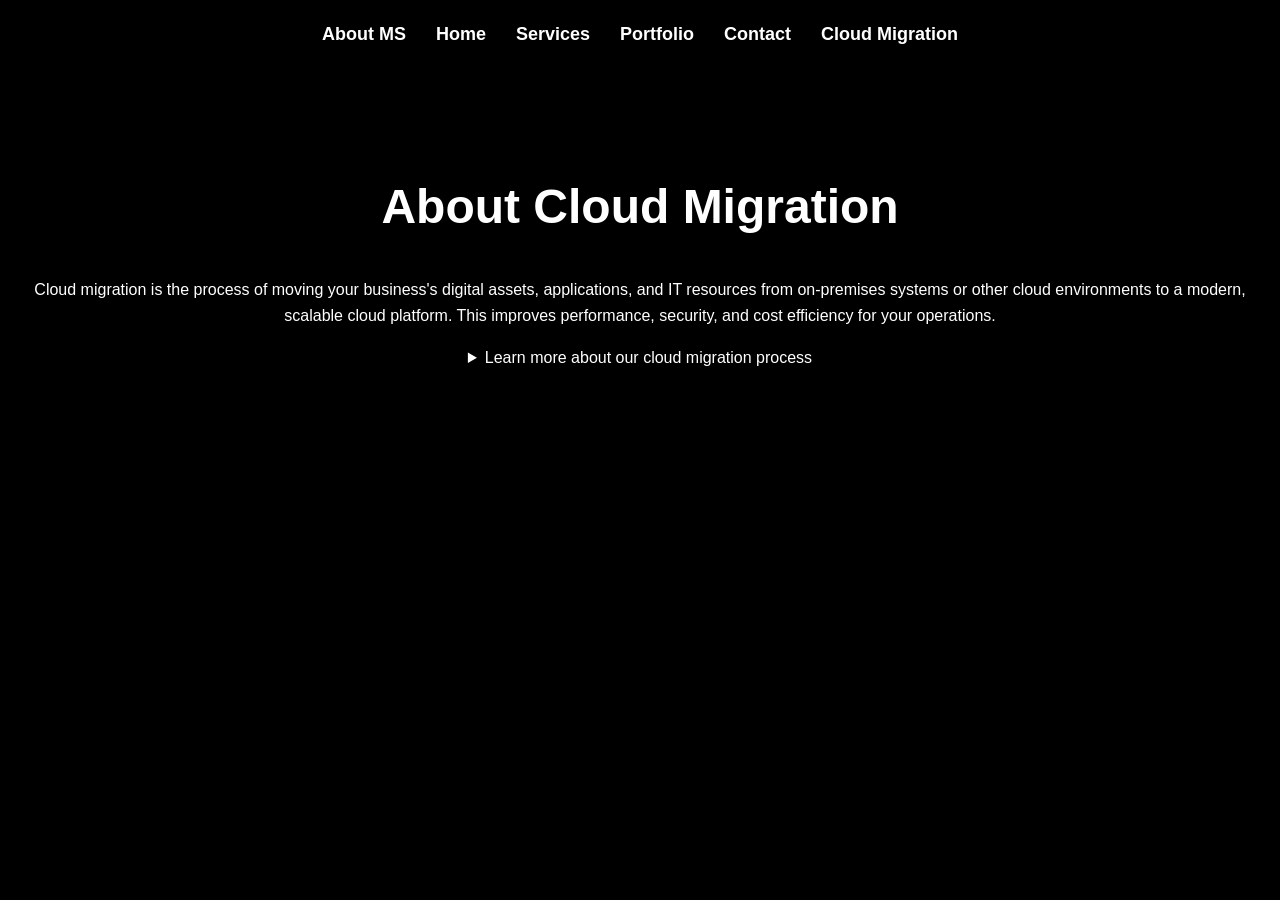
==== about-cloud-migration.html @ a7de7598 "about-cloud-migration.html" ====
<!DOCTYPE html>
<html lang="en">
<head>
  <meta charset="UTF-8">
  <meta name="viewport" content="width=device-width, initial-scale=1.0">
  <title>About Cloud Migration - Mandviya Systems</title>
  <link rel="icon" href="favicon.png" type="image/png">
  <link rel="stylesheet" href="styles.css">
  <!-- Font Awesome for future icons -->
  <link rel="stylesheet" href="https://cdnjs.cloudflare.com/ajax/libs/font-awesome/6.5.1/css/all.min.css">
  <!-- AOS CSS -->
  <link href="https://cdn.jsdelivr.net/npm/aos@2.3.4/dist/aos.css" rel="stylesheet">
</head>
<body>

  <!-- Navigation -->
  <header>
    <nav class="navbar">
      <ul>
        <li><a href="about-ms.html">About MS</a></li>
        <li><a href="index.html">Home</a></li>
        <li><a href="services.html">Services</a></li>
        <li><a href="portfolio.html">Portfolio</a></li>
        <li><a href="contact.html">Contact</a></li>
        <li><a href="about-cloud-migration.html" class="active">Cloud Migration</a></li>
      </ul>
    </nav>
  </header>

  <!-- About Cloud Migration Section -->
  <section id="about-cloud" data-aos="fade-up">
    <h1 class="section-title">About Cloud Migration</h1>

    <!-- Short Summary -->
    <p data-aos="fade-up" data-aos-delay="100">
      Cloud migration is the process of moving your business's digital assets, applications, and IT resources 
      from on-premises systems or other cloud environments to a modern, scalable cloud platform. 
      This improves performance, security, and cost efficiency for your operations.
    </p>

    <!-- Detailed Explanation -->
    <details data-aos="fade-up" data-aos-delay="200">
      <summary>Learn more about our cloud migration process</summary>
      <div class="cloud-migration-details">
        <h3>Step 1: Assessment</h3>
        <p>We analyze your current IT environment, workloads, and business needs to create a tailored migration plan.</p>

        <h3>Step 2: Planning & Strategy</h3>
        <p>We design a step-by-step migration roadmap, selecting the right cloud platform and defining security measures.</p>

        <h3>Step 3: Migration & Testing</h3>
        <p>We securely transfer your applications and data to the cloud, thoroughly testing performance, compatibility, and security.</p>

        <h3>Step 4: Optimization & Monitoring</h3>
        <p>After migration, we fine-tune your cloud setup for cost efficiency and performance, while monitoring systems for ongoing reliability.</p>
      </div>
    </details>
  </section>

  <!-- AOS JS -->
  <script src="https://cdn.jsdelivr.net/npm/aos@2.3.4/dist/aos.js"></script>
  <script>
    document.addEventListener("DOMContentLoaded", function() {
      AOS.init({
        duration: 800,
        once: true
      });
      AOS.refresh();
    });
  </script>

</body>
</html>
---- styles.css ----
/* General Styles */
body {
  margin: 0;
  font-family: Arial, sans-serif;
  background-color: #000;
  color: #fff;
  line-height: 1.6;
}

/* Headings */
h1, h2, h3, h4, h5, h6 {
  color: #fff;
}

/* Navbar */
.navbar ul {
  list-style: none;
  display: flex;
  justify-content: center;
  gap: 30px;
  padding: 20px 0;
  margin: 0;
}

.navbar ul li a {
  text-decoration: none;
  color: #fff;
  font-weight: bold;
  font-size: 18px;
}

.navbar ul li a:hover {
  text-decoration: underline;
}

/* Sections */
section {
  padding: 60px 20px;
  text-align: center;
}

/* Section Titles */
.section-title {
  font-size: 3rem;
  font-weight: bold;
  margin-bottom: 1rem;
  display: inline-block;
  animation: splash 0.8s ease-out;
}

/* Splash animation */
@keyframes splash {
  0% {
    transform: scale(0.6) translateY(-40px);
    opacity: 0.5;
  }
  60% {
    transform: scale(1.1) translateY(10px);
    opacity: 1;
  }
  100% {
    transform: scale(1) translateY(0);
    opacity: 1;
  }
}

/* Services Container */
.services-container {
  display: flex;
  flex-wrap: wrap;
  justify-content: center;
  gap: 20px;
}

/* ✅ CLICKABLE SERVICE CARDS (FIXED) */
.service-card {
  display: block; /* makes full card clickable */
  background-color: #111;
  padding: 20px 30px;
  border-radius: 10px;

  color: #fff;
  text-decoration: none;
  font-weight: bold;
  text-align: center;

  cursor: pointer;

  /* animation */
  animation: fadeUp 0.8s ease-out;

  /* smooth hover */
  transition: transform 0.2s, box-shadow 0.2s, background-color 0.2s;
}

/* Hover bounce */
.service-card:hover {
  background-color: #222;
  animation: hoverBounce 0.5s ease;
  box-shadow: 0 10px 20px rgba(0,0,0,0.3);
}

/* Bounce animation */
@keyframes hoverBounce {
  0% {
    transform: scale(1) translateY(0);
  }
  40% {
    transform: scale(1.1) translateY(-8px);
  }
  70% {
    transform: scale(0.95) translateY(4px);
  }
  100% {
    transform: scale(1) translateY(0);
  }
}

/* CTA Button */
.cta-button {
  display: inline-block;
  background-color: #1e1e1e;
  color: #fff;
  padding: 15px 25px;
  border-radius: 10px;
  text-decoration: none;
  font-weight: bold;
  margin-top: 15px;

  animation: fadeUp 1s ease-out;
  transition: transform 0.2s, box-shadow 0.2s;
}

.cta-button:hover {
  background-color: #222;
  animation: hoverBounce 0.5s ease;
}

/* Portfolio links */
.portfolio-link {
  display: block;
  margin: 10px 0;
  color: #fff;
  text-decoration: none;
  font-weight: bold;
  animation: fadeUp 1s ease-out;
}

.portfolio-link:hover {
  color: #ccc;
}

/* Social links */
.social-links a {
  color: #fff;
  text-decoration: none;
  margin-right: 20px;
  font-weight: bold;
}

.social-links a:hover {
  color: #ccc;
}

/* Forms */
form {
  max-width: 500px;
  margin: auto;
  display: flex;
  flex-direction: column;
  gap: 15px;
}

input, textarea {
  padding: 10px;
  background: #111;
  border: 1px solid #fff;
  color: #fff;
}

button {
  padding: 12px;
  background: #fff;
  color: #000;
  font-weight: bold;
  cursor: pointer;
}

button:hover {
  background: #ccc;
}

/* Fade-up animation */
@keyframes fadeUp {
  from {
    opacity: 0;
    transform: translateY(40px);
  }
  to {
    opacity: 1;
    transform: translateY(0);
  }
}
/* Founder image */
.about-pic {
  width: 200px;       /* sets a reasonable size */
  height: auto;       /* keeps the aspect ratio */
  border-radius: 10px; /* optional, makes it look nicer */
  object-fit: cover;  /* prevents distortion if image aspect changes */
}

/* Founder section container */
.founder-content {
  display: flex;           /* side-by-side layout */
  align-items: center;     /* vertical alignment */
  justify-content: center; /* horizontal center */
  gap: 20px;               /* space between image and text */
  flex-wrap: wrap;         /* stacks on smaller screens */
}

/* Founder image */
.about-pic {
  width: 200px;       /* sets a fixed width */
  max-width: 100%;    /* ensures it never exceeds container */
  height: auto;       /* keeps aspect ratio */
  border-radius: 10px; 
  object-fit: cover;  /* prevents distortion */
}

/* Container for image + text */
.founder-content {
  display: flex;
  align-items: flex-start;   /* keeps text aligned nicely */
  justify-content: center;   /* centers horizontally */
  gap: 20px;                 /* spacing between image and text */
  flex-wrap: wrap;           /* stacks on mobile */
  max-width: 1000px;         /* optional: prevent container from stretching too much */
  margin: 0 auto;            /* center container in page */
}
.about-logo {
  display: block;
  margin: 10px auto;
  width: 180px;
  height: auto;
}

.about-logo-secondary {
  display: block;
  margin: 15px auto;
  width: 140px;
  height: auto;
  opacity: 0.9;
}
.home-logo {
  display: block;
  margin: 10px auto 20px auto; /* centers the logo */
  width: 200px; /* adjust size as needed */
  height: auto;
}
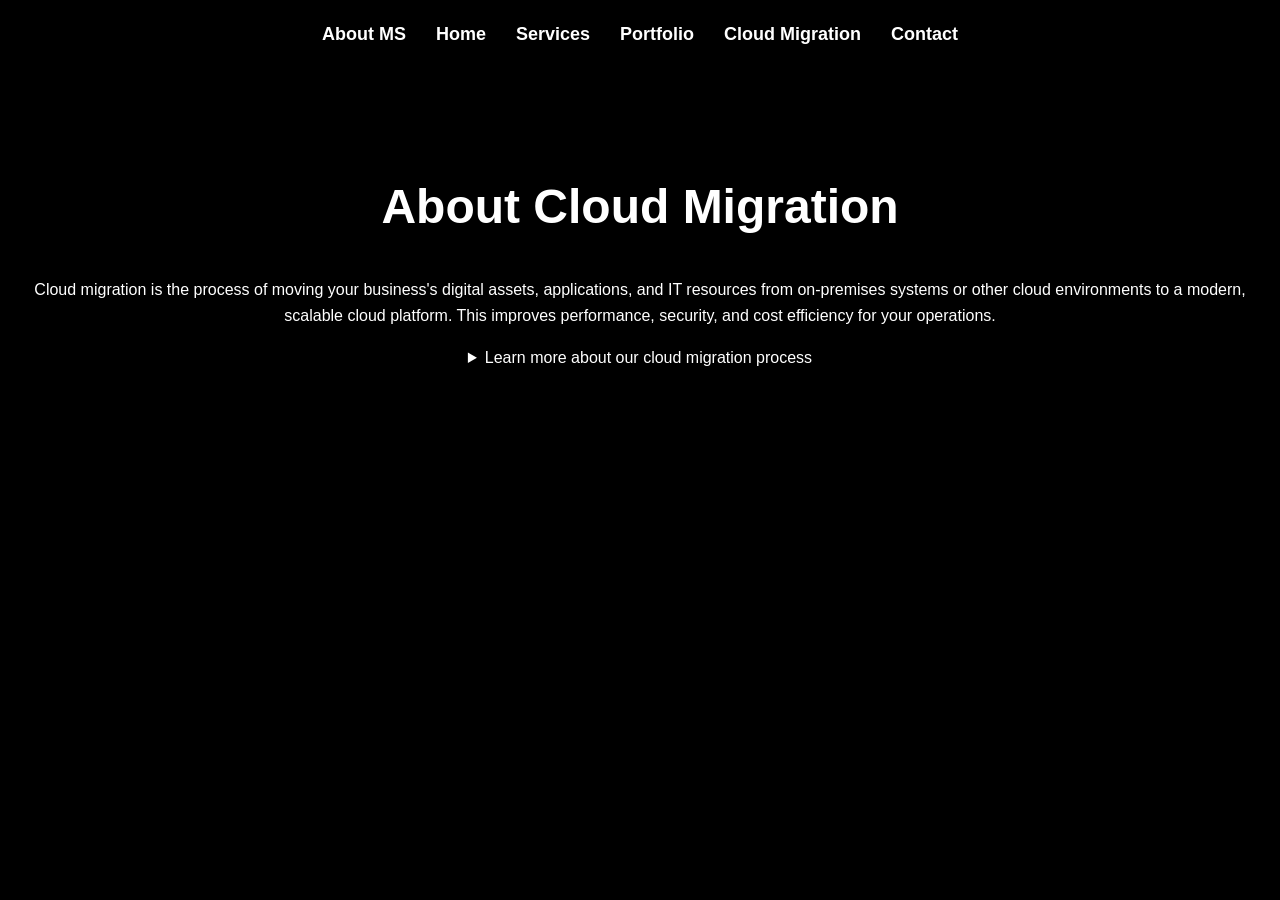
==== commit 106bfefd: "about-cloud-migration.html" ====
--- a/about-cloud-migration.html
+++ b/about-cloud-migration.html
@@ -21,8 +21,8 @@
         <li><a href="index.html">Home</a></li>
         <li><a href="services.html">Services</a></li>
         <li><a href="portfolio.html">Portfolio</a></li>
+        <li><a href="about-cloud-migration.html">Cloud Migration</a></li>
         <li><a href="contact.html">Contact</a></li>
-        <li><a href="about-cloud-migration.html" class="active">Cloud Migration</a></li>
       </ul>
     </nav>
   </header>
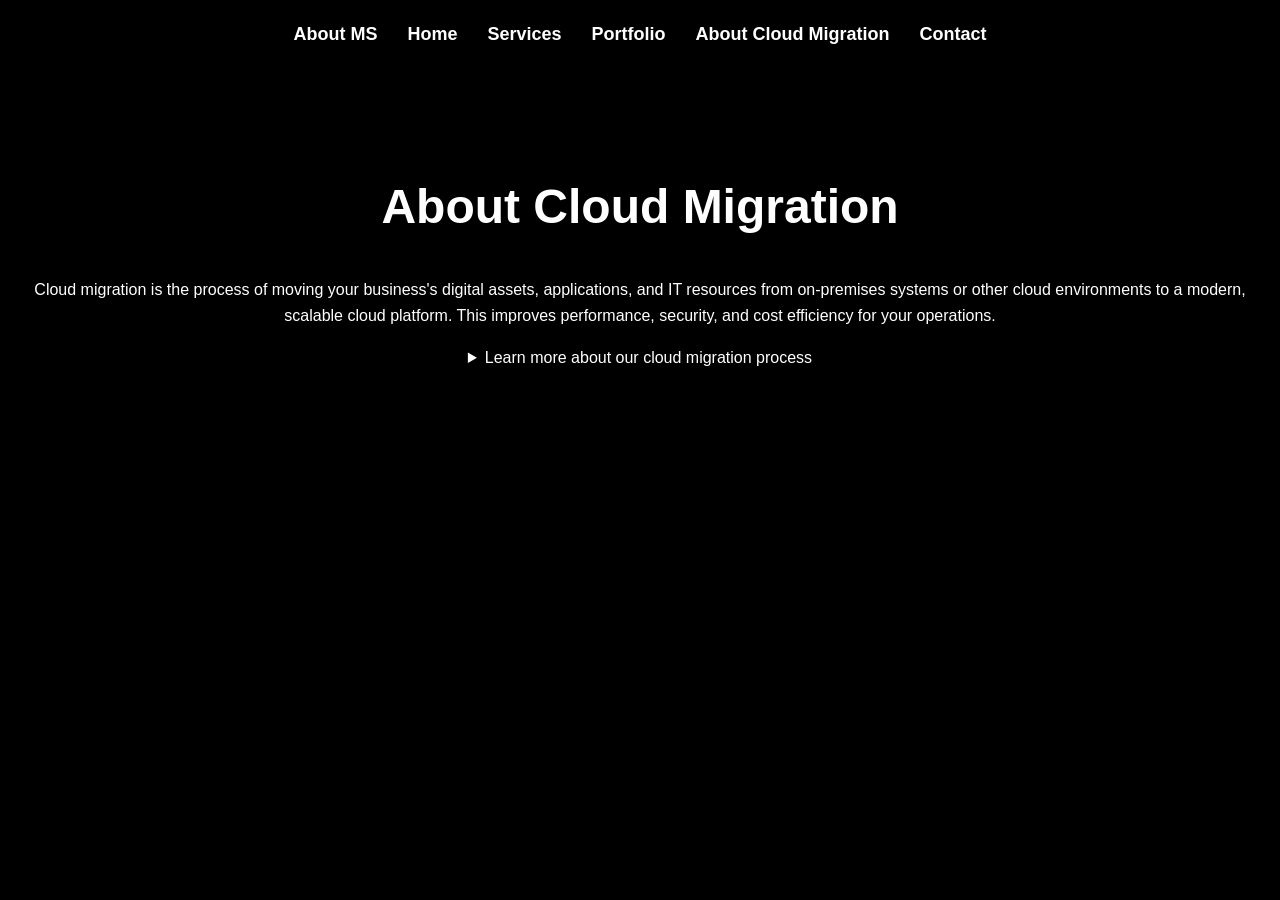
==== commit f3002a2d: "about-cloud-migration.html" ====
--- a/about-cloud-migration.html
+++ b/about-cloud-migration.html
@@ -21,7 +21,7 @@
         <li><a href="index.html">Home</a></li>
         <li><a href="services.html">Services</a></li>
         <li><a href="portfolio.html">Portfolio</a></li>
-        <li><a href="about-cloud-migration.html">Cloud Migration</a></li>
+        <li><a href="about-cloud-migration.html"> About Cloud Migration</a></li>
         <li><a href="contact.html">Contact</a></li>
       </ul>
     </nav>
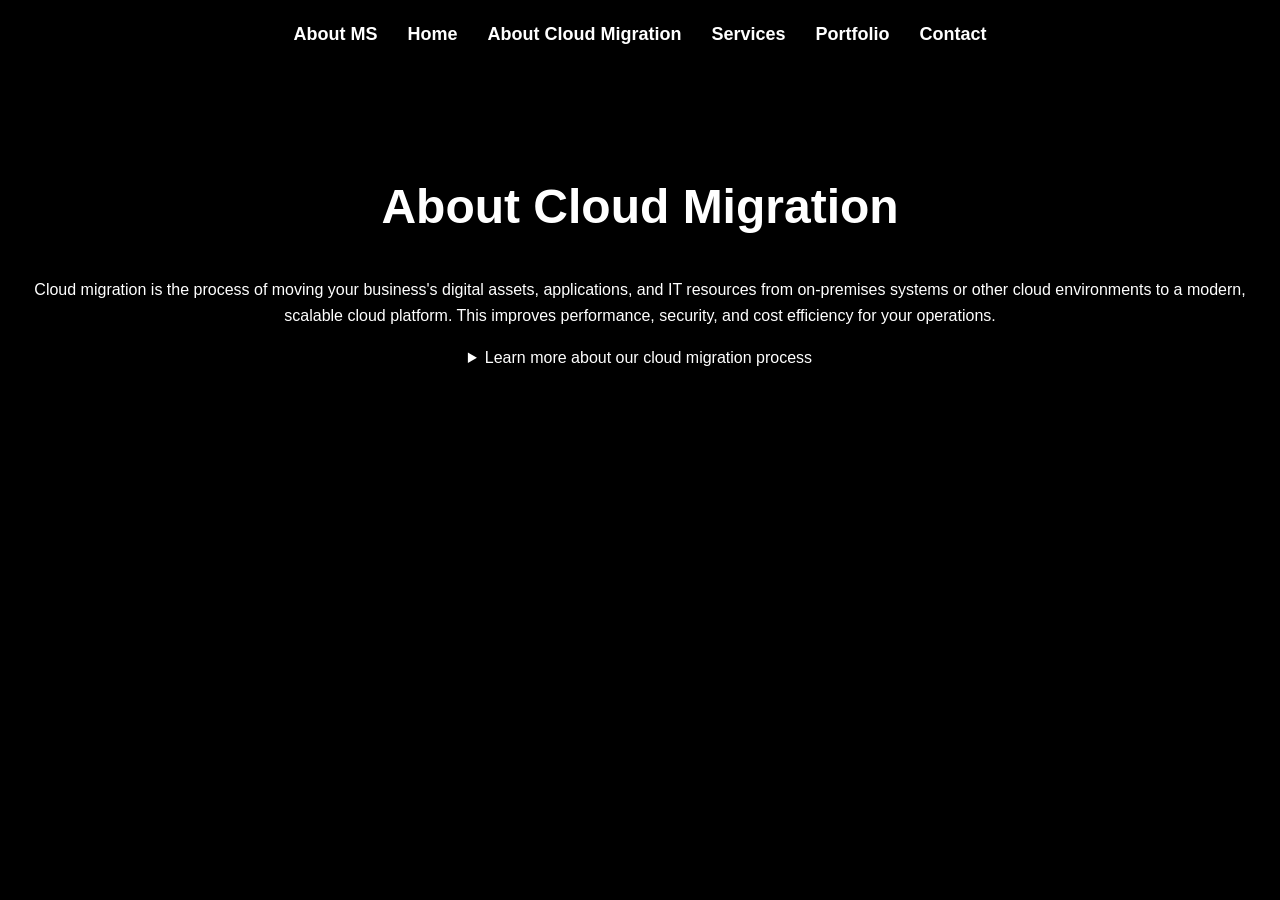
==== commit bfd2d335: "about-cloud-migration.html" ====
--- a/about-cloud-migration.html
+++ b/about-cloud-migration.html
@@ -19,9 +19,9 @@
       <ul>
         <li><a href="about-ms.html">About MS</a></li>
         <li><a href="index.html">Home</a></li>
+        <li><a href="about-cloud-migration.html"> About Cloud Migration</a></li>
         <li><a href="services.html">Services</a></li>
         <li><a href="portfolio.html">Portfolio</a></li>
-        <li><a href="about-cloud-migration.html"> About Cloud Migration</a></li>
         <li><a href="contact.html">Contact</a></li>
       </ul>
     </nav>
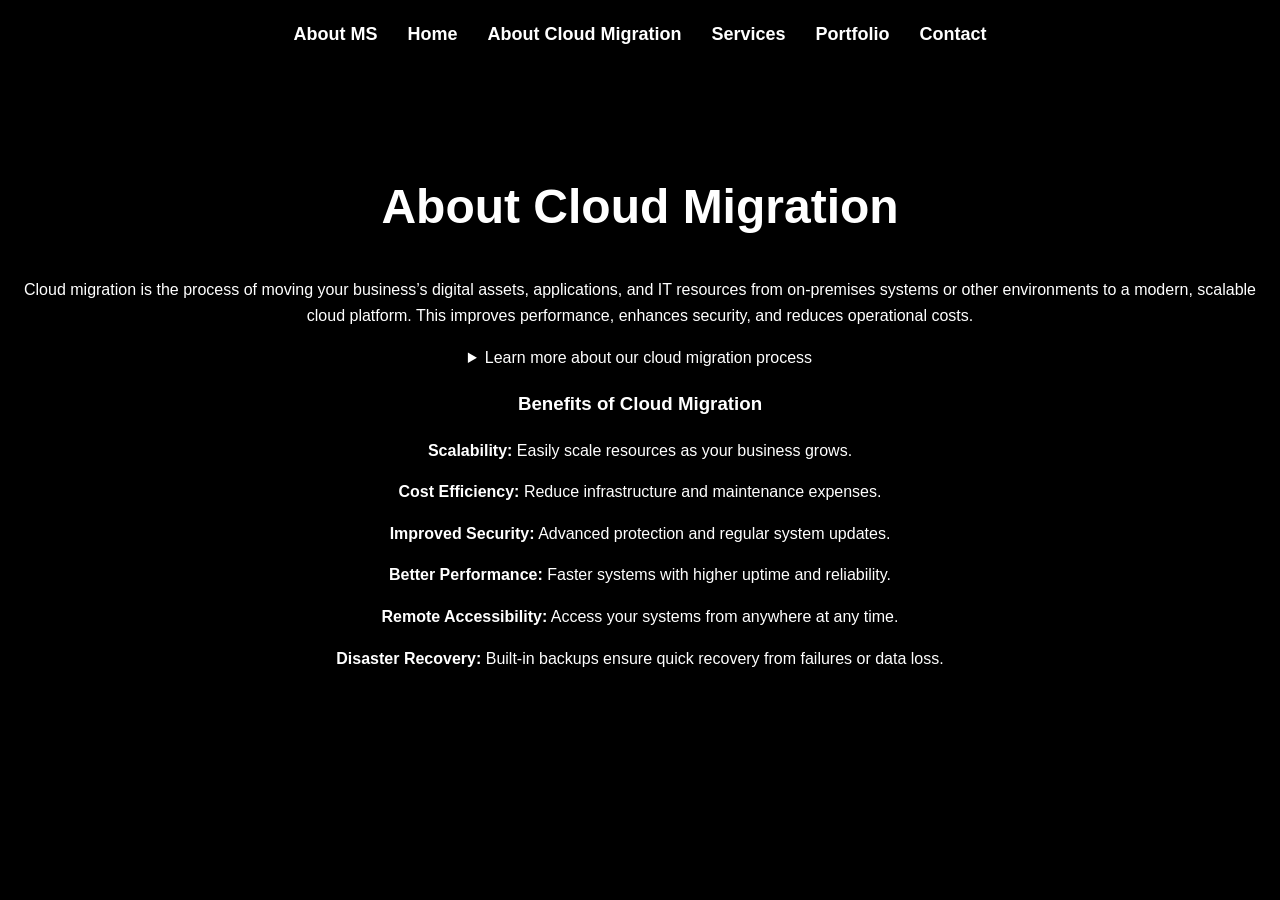
==== commit 7edaa7b4: "about-cloud-migration.html" ====
--- a/about-cloud-migration.html
+++ b/about-cloud-migration.html
@@ -6,68 +6,84 @@
   <title>About Cloud Migration - Mandviya Systems</title>
   <link rel="icon" href="favicon.png" type="image/png">
   <link rel="stylesheet" href="styles.css">
-  <!-- Font Awesome for future icons -->
   <link rel="stylesheet" href="https://cdnjs.cloudflare.com/ajax/libs/font-awesome/6.5.1/css/all.min.css">
-  <!-- AOS CSS -->
   <link href="https://cdn.jsdelivr.net/npm/aos@2.3.4/dist/aos.css" rel="stylesheet">
 </head>
 <body>
 
-  <!-- Navigation -->
-  <header>
-    <nav class="navbar">
-      <ul>
-        <li><a href="about-ms.html">About MS</a></li>
-        <li><a href="index.html">Home</a></li>
-        <li><a href="about-cloud-migration.html"> About Cloud Migration</a></li>
-        <li><a href="services.html">Services</a></li>
-        <li><a href="portfolio.html">Portfolio</a></li>
-        <li><a href="contact.html">Contact</a></li>
-      </ul>
-    </nav>
-  </header>
+<!-- Navigation -->
+<header>
+  <nav class="navbar">
+    <ul>
+      <li><a href="about-ms.html">About MS</a></li>
+      <li><a href="index.html">Home</a></li>
+      <li><a href="about-cloud-migration.html" class="active">About Cloud Migration</a></li>
+      <li><a href="services.html">Services</a></li>
+      <li><a href="portfolio.html">Portfolio</a></li>
+      <li><a href="contact.html">Contact</a></li>
+    </ul>
+  </nav>
+</header>
 
-  <!-- About Cloud Migration Section -->
-  <section id="about-cloud" data-aos="fade-up">
-    <h1 class="section-title">About Cloud Migration</h1>
+<!-- Cloud Migration Section -->
+<section id="about-cloud" data-aos="fade-up">
+  <h1 class="section-title">About Cloud Migration</h1>
 
-    <!-- Short Summary -->
-    <p data-aos="fade-up" data-aos-delay="100">
-      Cloud migration is the process of moving your business's digital assets, applications, and IT resources 
-      from on-premises systems or other cloud environments to a modern, scalable cloud platform. 
-      This improves performance, security, and cost efficiency for your operations.
-    </p>
+  <!-- Summary -->
+  <p data-aos="fade-up" data-aos-delay="100">
+    Cloud migration is the process of moving your business’s digital assets, applications, and IT resources 
+    from on-premises systems or other environments to a modern, scalable cloud platform. 
+    This improves performance, enhances security, and reduces operational costs.
+  </p>
 
-    <!-- Detailed Explanation -->
-    <details data-aos="fade-up" data-aos-delay="200">
-      <summary>Learn more about our cloud migration process</summary>
-      <div class="cloud-migration-details">
-        <h3>Step 1: Assessment</h3>
-        <p>We analyze your current IT environment, workloads, and business needs to create a tailored migration plan.</p>
+  <!-- Process Dropdown -->
+  <details data-aos="fade-up" data-aos-delay="200">
+    <summary>Learn more about our cloud migration process</summary>
 
-        <h3>Step 2: Planning & Strategy</h3>
-        <p>We design a step-by-step migration roadmap, selecting the right cloud platform and defining security measures.</p>
+    <div class="cloud-migration-details">
+      <h3>Step 1: Assessment</h3>
+      <p>We evaluate your current systems, workloads, and business requirements to build a tailored migration plan.</p>
 
-        <h3>Step 3: Migration & Testing</h3>
-        <p>We securely transfer your applications and data to the cloud, thoroughly testing performance, compatibility, and security.</p>
+      <h3>Step 2: Planning & Strategy</h3>
+      <p>A structured roadmap is created, selecting the right cloud platform and defining security and deployment strategies.</p>
 
-        <h3>Step 4: Optimization & Monitoring</h3>
-        <p>After migration, we fine-tune your cloud setup for cost efficiency and performance, while monitoring systems for ongoing reliability.</p>
-      </div>
-    </details>
-  </section>
+      <h3>Step 3: Migration & Testing</h3>
+      <p>Your data and applications are securely migrated and thoroughly tested to ensure performance and reliability.</p>
 
-  <!-- AOS JS -->
-  <script src="https://cdn.jsdelivr.net/npm/aos@2.3.4/dist/aos.js"></script>
-  <script>
-    document.addEventListener("DOMContentLoaded", function() {
-      AOS.init({
-        duration: 800,
-        once: true
-      });
-      AOS.refresh();
+      <h3>Step 4: Optimization & Monitoring</h3>
+      <p>We optimize your cloud environment for efficiency and continuously monitor systems to maintain performance and security.</p>
+    </div>
+  </details>
+
+  <!-- Benefits Section (SEPARATE) -->
+  <h3 data-aos="fade-up" data-aos-delay="300">Benefits of Cloud Migration</h3>
+
+  <div class="cloud-benefits" data-aos="fade-up" data-aos-delay="400">
+    <p><strong>Scalability:</strong> Easily scale resources as your business grows.</p>
+
+    <p><strong>Cost Efficiency:</strong> Reduce infrastructure and maintenance expenses.</p>
+
+    <p><strong>Improved Security:</strong> Advanced protection and regular system updates.</p>
+
+    <p><strong>Better Performance:</strong> Faster systems with higher uptime and reliability.</p>
+
+    <p><strong>Remote Accessibility:</strong> Access your systems from anywhere at any time.</p>
+
+    <p><strong>Disaster Recovery:</strong> Built-in backups ensure quick recovery from failures or data loss.</p>
+  </div>
+
+</section>
+
+<!-- AOS JS -->
+<script src="https://cdn.jsdelivr.net/npm/aos@2.3.4/dist/aos.js"></script>
+<script>
+  document.addEventListener("DOMContentLoaded", function() {
+    AOS.init({
+      duration: 800,
+      once: true
     });
-  </script>
+  });
+</script>
 
 </body>
 </html>
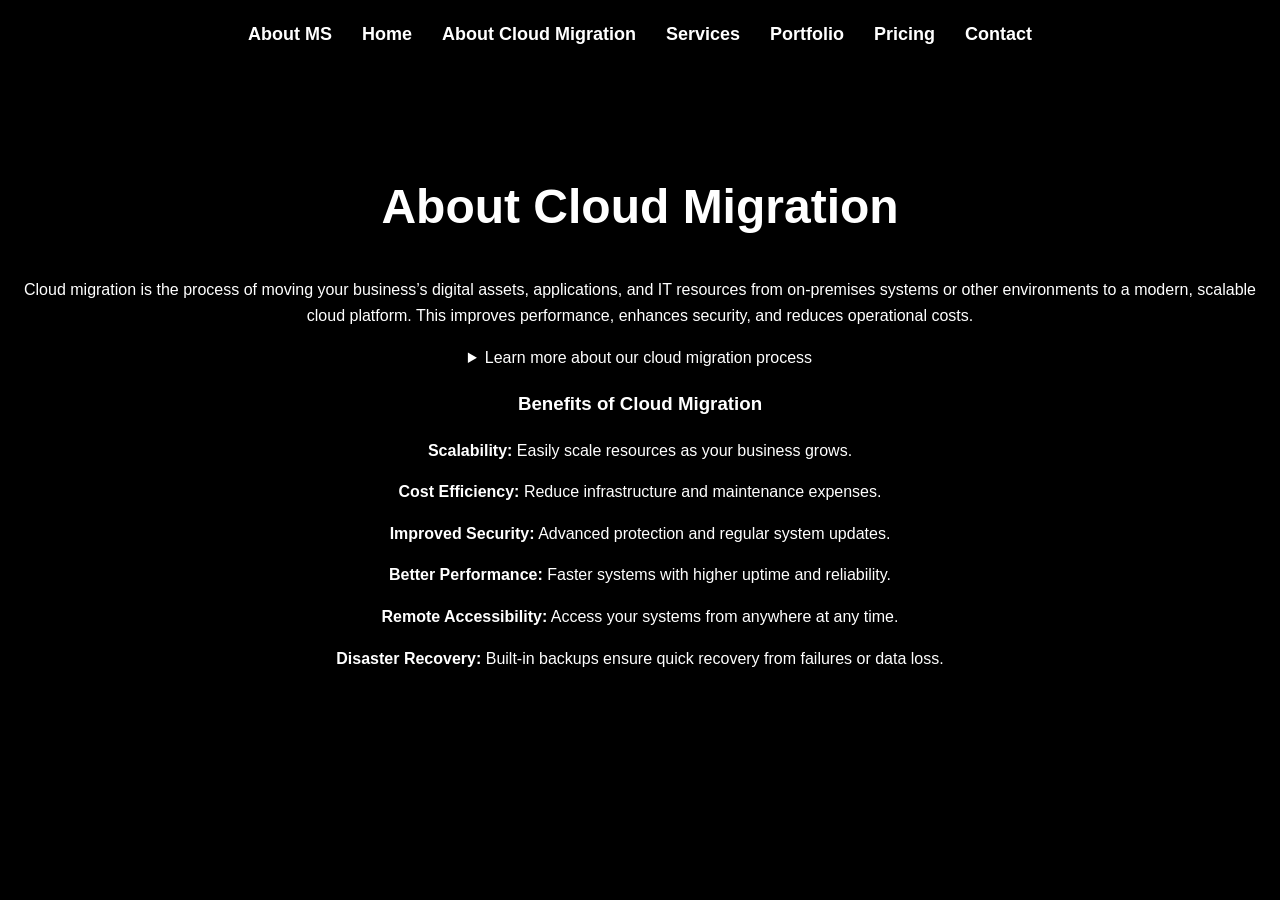
==== commit 67b24dd4: "about-cloud-migration.html" ====
--- a/about-cloud-migration.html
+++ b/about-cloud-migration.html
@@ -20,6 +20,7 @@
       <li><a href="about-cloud-migration.html" class="active">About Cloud Migration</a></li>
       <li><a href="services.html">Services</a></li>
       <li><a href="portfolio.html">Portfolio</a></li>
+       <li><a href="pricing.html" class="active">Pricing</a></li>
       <li><a href="contact.html">Contact</a></li>
     </ul>
   </nav>
--- a/styles.css
+++ b/styles.css
@@ -257,3 +257,26 @@
   width: 200px; /* adjust size as needed */
   height: auto;
 }
+.pricing-container {
+  display: flex;
+  flex-wrap: wrap;
+  justify-content: center;
+  gap: 20px;
+}
+
+.pricing-card {
+  background-color: #111;
+  padding: 25px 30px;
+  border-radius: 10px;
+  width: 250px;
+  text-align: center;
+
+  animation: fadeUp 0.8s ease-out;
+  transition: transform 0.2s, box-shadow 0.2s, background-color 0.2s;
+}
+
+.pricing-card:hover {
+  background-color: #222;
+  animation: hoverBounce 0.5s ease;
+  box-shadow: 0 10px 20px rgba(0,0,0,0.3);
+}
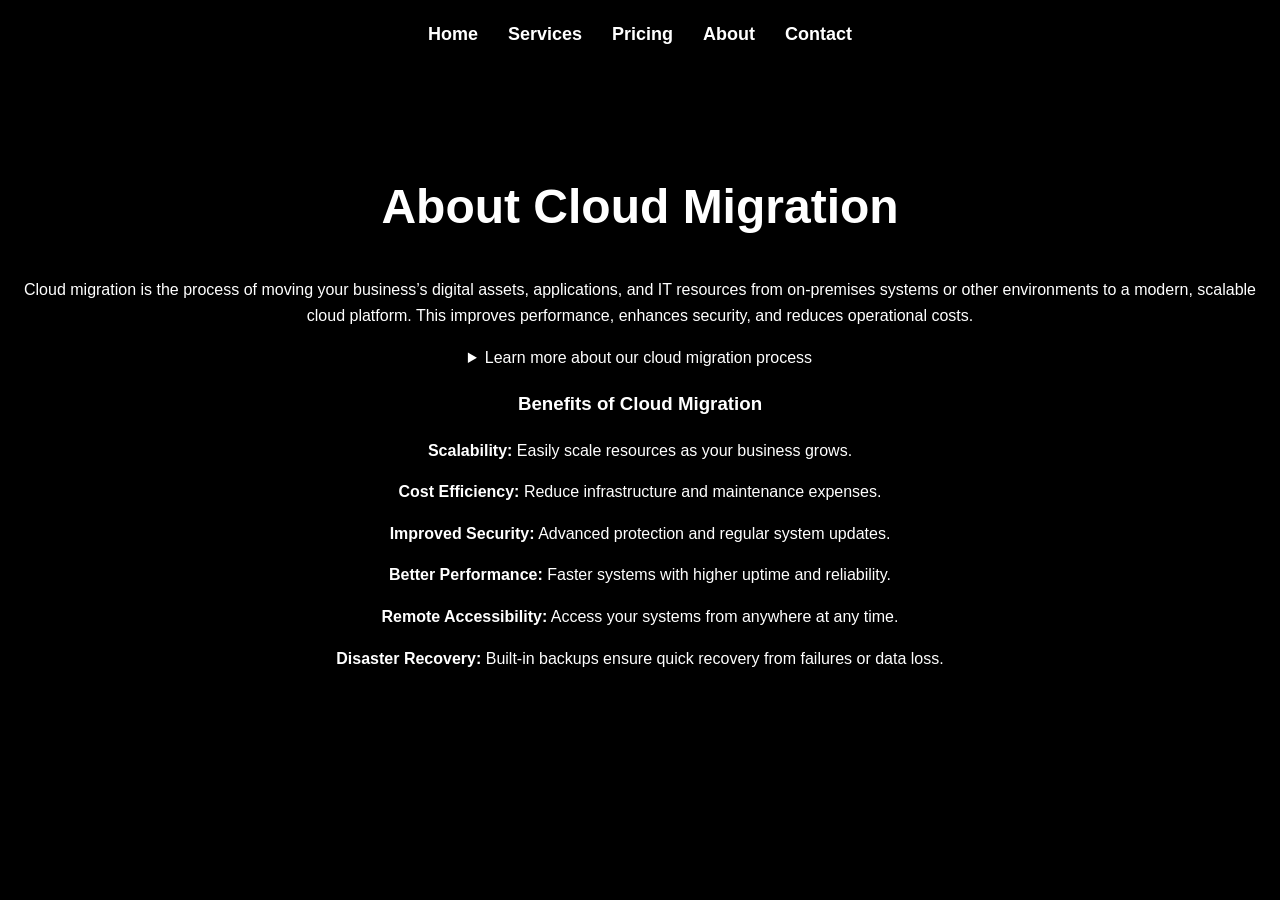
==== commit d9147c19: "about-cloud-migration.html" ====
--- a/about-cloud-migration.html
+++ b/about-cloud-migration.html
@@ -15,13 +15,12 @@
 <header>
   <nav class="navbar">
     <ul>
-      <li><a href="about-ms.html">About MS</a></li>
-      <li><a href="index.html">Home</a></li>
-      <li><a href="about-cloud-migration.html" class="active">About Cloud Migration</a></li>
-      <li><a href="services.html">Services</a></li>
-      <li><a href="portfolio.html">Portfolio</a></li>
-       <li><a href="pricing.html" class="active">Pricing</a></li>
-      <li><a href="contact.html">Contact</a></li>
+ <li><a href="index.html">Home</a></li>
+    <li><a href="services.html">Services</a></li>
+    <li><a href="pricing.html">Pricing</a></li>
+    <li><a href="about-ms.html">About</a></li>
+    <li><a href="contact.html">Contact</a></li>
+  
     </ul>
   </nav>
 </header>
